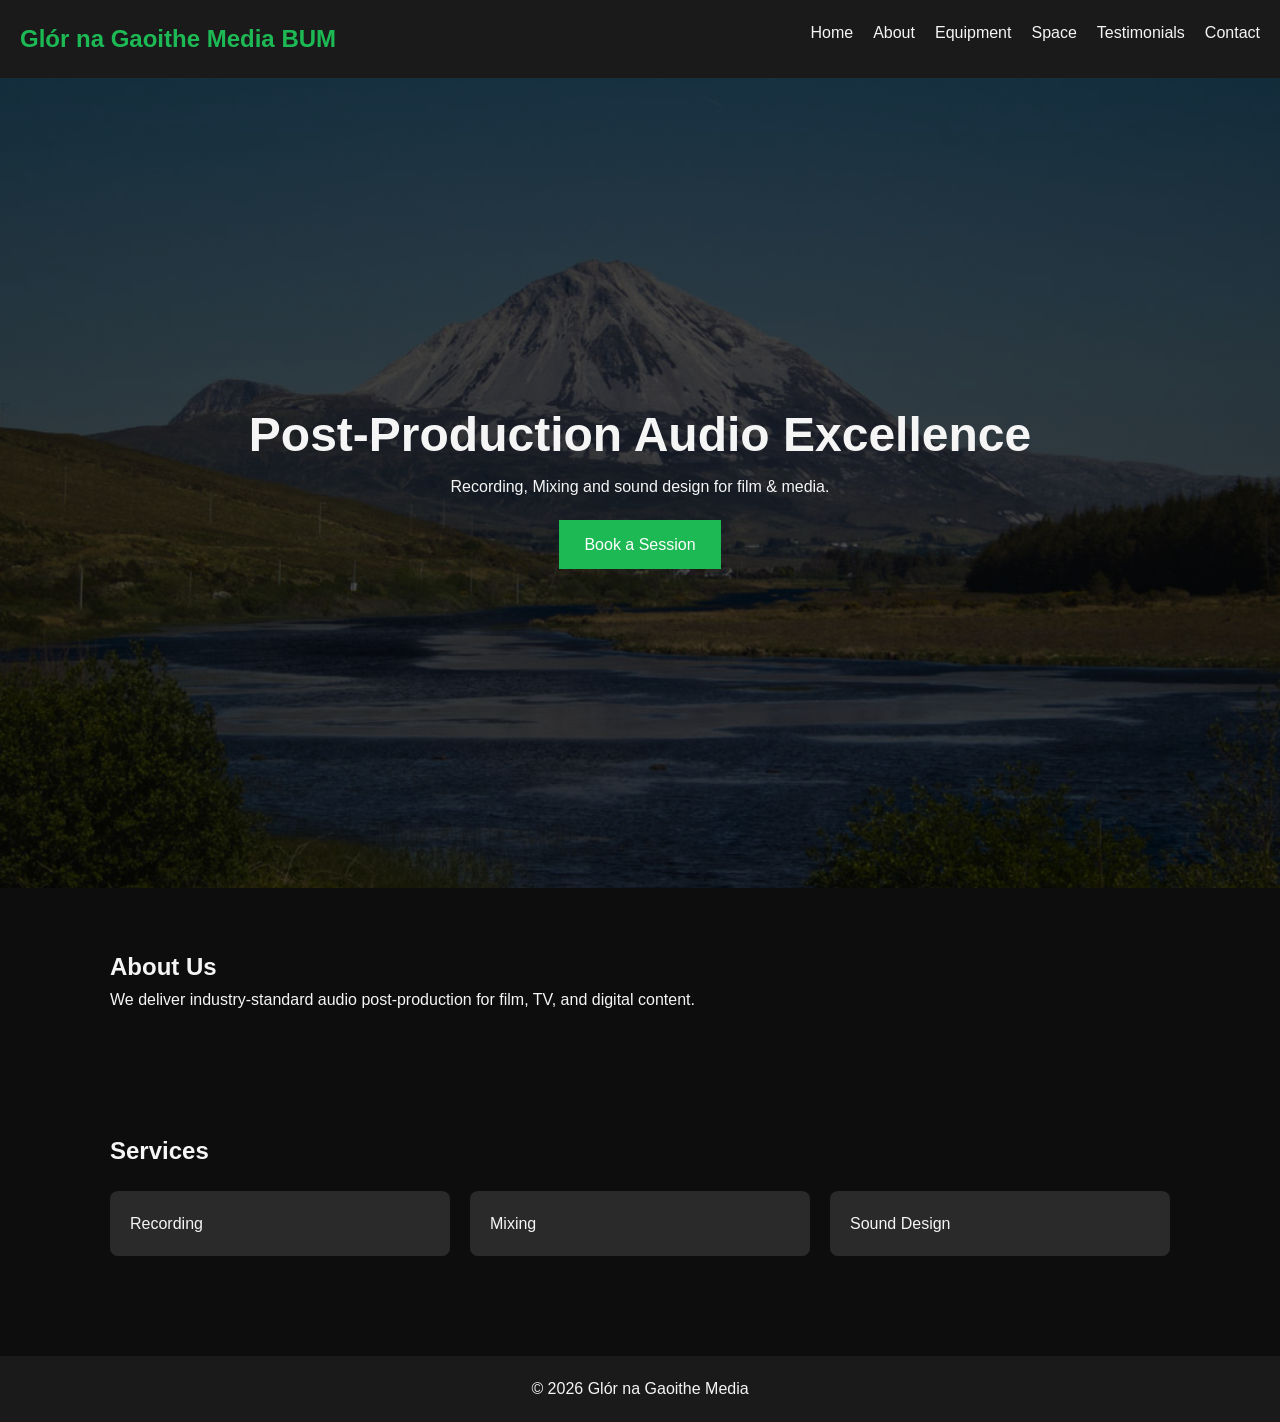
==== index.html @ 049912fe "Add files via upload" ====
<!DOCTYPE html>
<html lang="en">



<head>
  <meta charset="UTF-8">
  <title>HOME</title>
  <link rel="stylesheet" href="styles.css">
  <script src="config.js"></script>
</head>
<body>

<nav>
  <h1 class="company-name"></h1>
  <ul>
    <li><a href="index.html">Home</a></li>
    <li><a href="about.html">About</a></li>
    <li><a href="equipment.html">Equipment</a></li>
    <li><a href="space.html">Space</a></li>
    <li><a href="testimonials.html">Testimonials</a></li>
    <li><a href="contact.html">Contact</a></li>
  </ul>
</nav>

<header class="hero">
  <div>
    <h2>Post-Production Audio Excellence</h2>
    <p>Recording, Mixing and sound design for film & media.</p>
    <a href="contact.html" class="btn">Book a Session</a>
  </div>
</header>

<section>
  <h2>About Us</h2>
  <p>We deliver industry-standard audio post-production for film, TV, and digital content.</p>
</section>

<section>
  <h2>Services</h2>
  <div class="grid">
    <div class="card">Recording</div>
    <div class="card">Mixing</div>
    <div class="card">Sound Design</div>
  </div>
</section>

<footer>
  <p class="copyright"></p>
</footer>

</body>
</html>
---- styles.css ----
:root {
  --bg: #0d0d0d;
  --primary: #1db954;
  --text: #f5f5f5;
  --secondary: #1a1a1a;
  --accent: #2a2a2a;
}

* {
  margin: 0;
  padding: 0;
  box-sizing: border-box;
  font-family: 'Arial', sans-serif;
}

body {
  background: var(--bg);
  color: var(--text);
  line-height: 1.6;
}

/* NAVBAR */
nav {
  display: flex;
  justify-content: space-between;
  padding: 20px;
  background: var(--secondary);
  position: sticky;
  top: 0;
}

nav h1 {
  color: var(--primary);
}

nav ul {
  display: flex;
  list-style: none;
  gap: 20px;
}

nav a {
  color: var(--text);
  text-decoration: none;
  transition: 0.3s;
}

nav a:hover {
  color: var(--primary);
}

/* HERO */
.hero {
  height: 90vh;
  display: flex;
  justify-content: center;
  align-items: center;
  text-align: center;
  background: linear-gradient(rgba(0,0,0,0.7), rgba(0,0,0,0.7)),
              url('images/mount-errigal.jpg') center/cover no-repeat;
}

.hero h2 {
  font-size: 3rem;
}

.btn {
  display: inline-block;
  text-decoration: none;
  text-align: center;
  margin-top: 20px;
  padding: 12px 25px;
  background: var(--primary);
  border: none;
  color: white;
  cursor: pointer;
  transition: 0.3s;
}

.btn:hover {
  background: #17a74a;
}

/* SECTIONS */
section {
  padding: 60px 20px;
  max-width: 1100px;
  margin: auto;
}

a.card {
  text-decoration: none;
  color: inherit;
  display: block;
}

.card {
  background: var(--accent);
  padding: 20px;
  margin-top: 20px;
  border-radius: 8px;
  cursor: pointer;
}

.card img {
  width: 100%;
  height: 180px;
  object-fit: cover;
  border-radius: 6px;
  margin-bottom: 10px;
  transition: transform 0.3s ease;
}

/* GRID */
.grid {
  display: grid;
  grid-template-columns: repeat(auto-fit, minmax(250px, 1fr));
  gap: 20px;
}

/* FOOTER */
footer {
  text-align: center;
  padding: 20px;
  background: var(--secondary);
  margin-top: 40px;
}
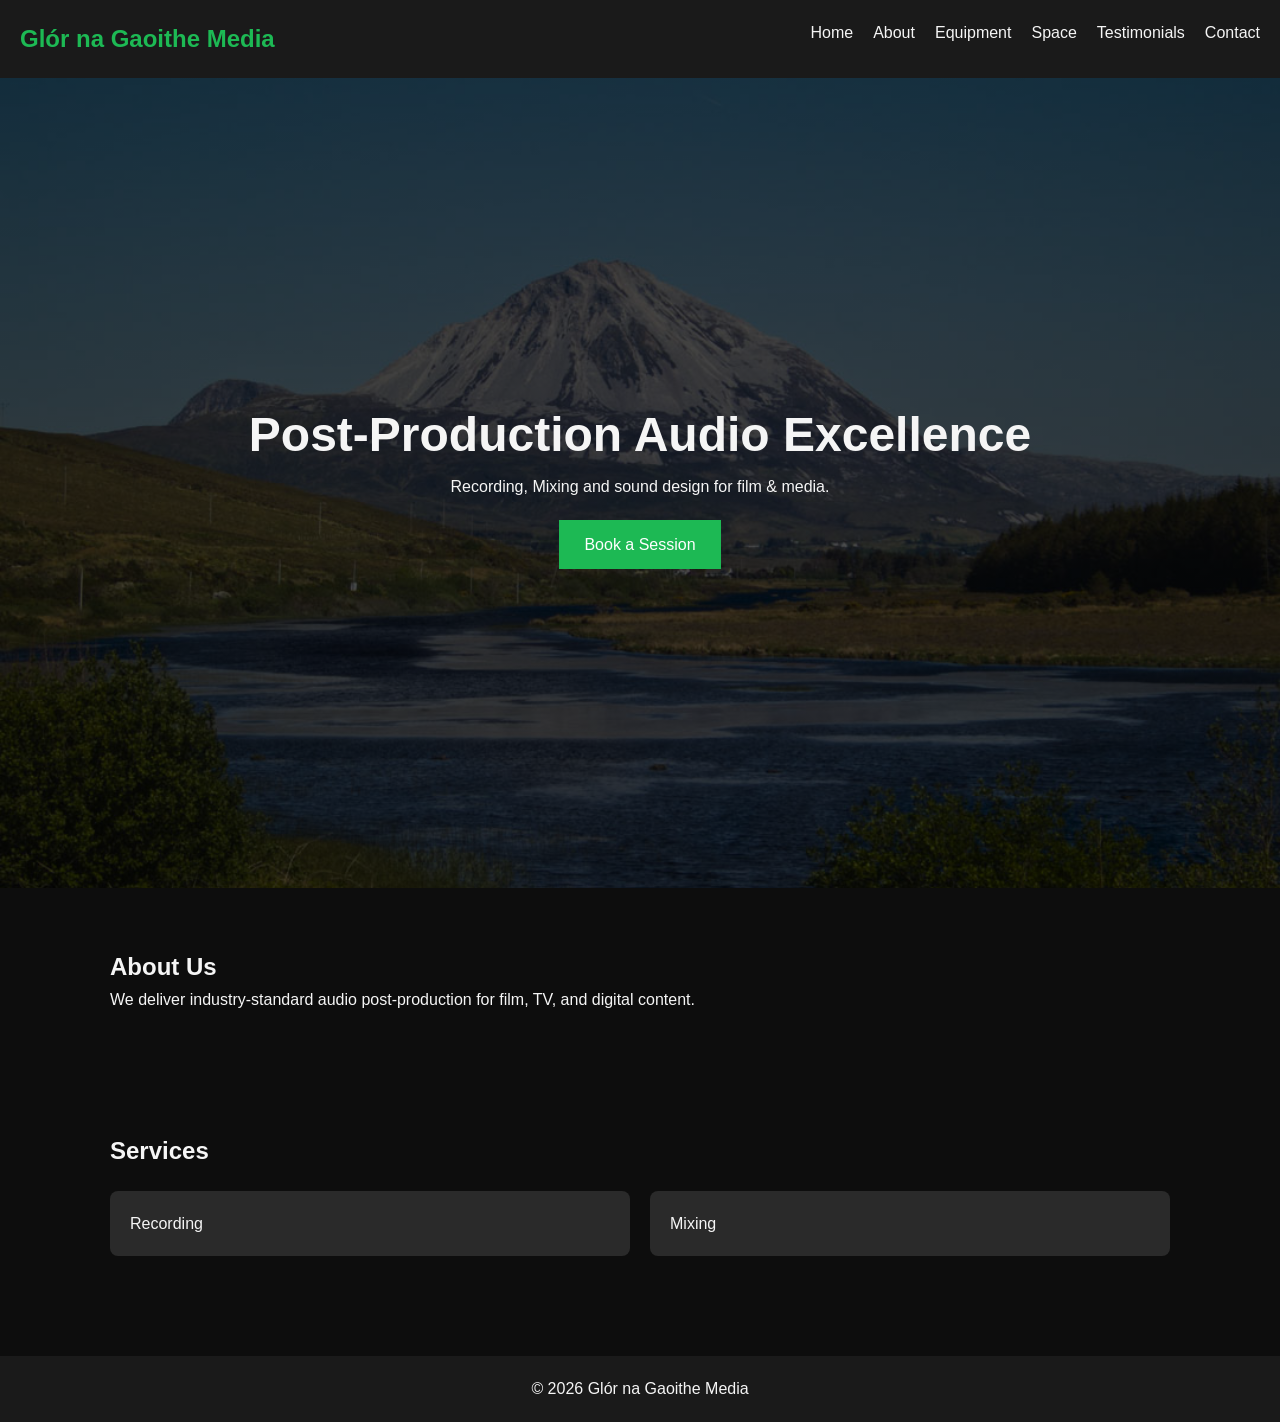
==== commit 88c2fc4a: "Adjustments" ====
--- a/index.html
+++ b/index.html
@@ -41,7 +41,6 @@
   <div class="grid">
     <div class="card">Recording</div>
     <div class="card">Mixing</div>
-    <div class="card">Sound Design</div>
   </div>
 </section>
 
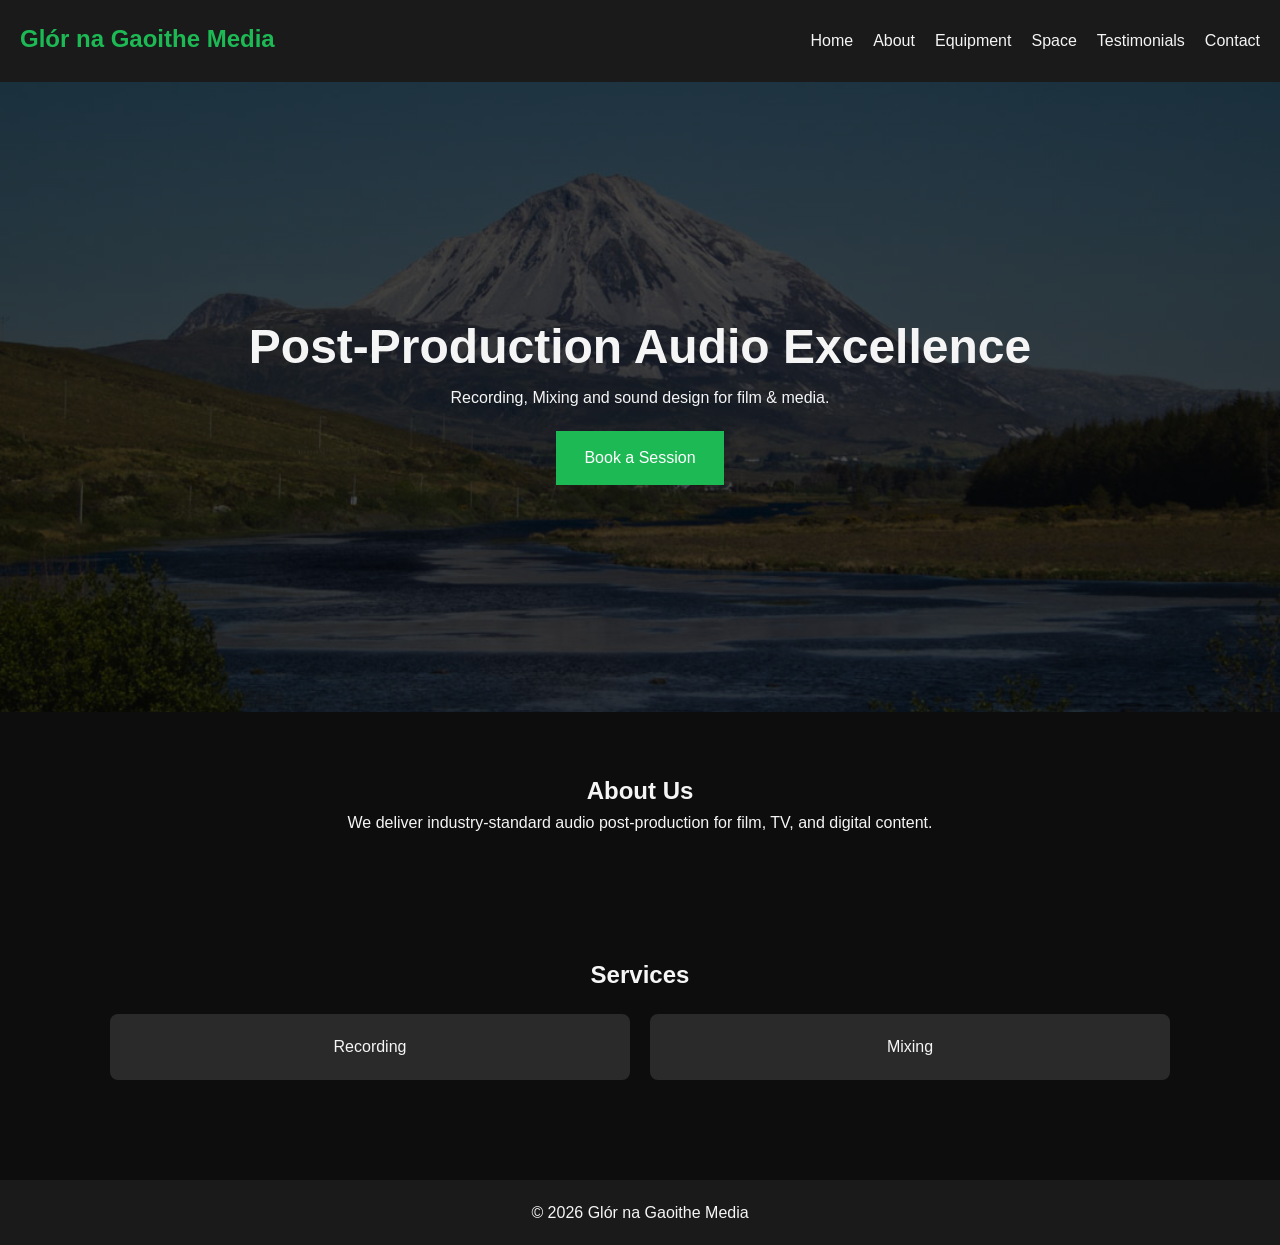
==== commit 57006d60: "Changes for mobile support" ====
--- a/index.html
+++ b/index.html
@@ -1,19 +1,29 @@
 <!DOCTYPE html>
 <html lang="en">
 
-
-
 <head>
   <meta charset="UTF-8">
+
+  <!-- Critical for mobile -->
+  <meta name="viewport" content="width=device-width, initial-scale=1.0">
+
   <title>HOME</title>
+
   <link rel="stylesheet" href="styles.css">
-  <script src="config.js"></script>
+  <script src="config.js" defer></script>
 </head>
+
 <body>
 
 <nav>
   <h1 class="company-name"></h1>
-  <ul>
+
+  <!-- Hamburger button -->
+  <button class="menu-toggle" id="menu-toggle">
+    ☰
+  </button>
+
+  <ul id="nav-menu">
     <li><a href="index.html">Home</a></li>
     <li><a href="about.html">About</a></li>
     <li><a href="equipment.html">Equipment</a></li>
@@ -48,5 +58,15 @@
   <p class="copyright"></p>
 </footer>
 
+<!-- Tiny JS for menu -->
+<script>
+  const toggle = document.getElementById("menu-toggle");
+  const menu = document.getElementById("nav-menu");
+
+  toggle.addEventListener("click", () => {
+    menu.classList.toggle("active");
+  });
+</script>
+
 </body>
 </html>
--- a/styles.css
+++ b/styles.css
@@ -1,4 +1,5 @@
-:root {
+:root 
+{
   --bg: #0d0d0d;
   --primary: #1db954;
   --text: #f5f5f5;
@@ -6,103 +7,146 @@
   --accent: #2a2a2a;
 }
 
-* {
+* 
+{
   margin: 0;
   padding: 0;
   box-sizing: border-box;
   font-family: 'Arial', sans-serif;
 }
 
-body {
+html 
+{
+  scroll-behavior: smooth;
+}
+
+body 
+{
   background: var(--bg);
   color: var(--text);
   line-height: 1.6;
+  font-size: 16px;
+  overflow-x: hidden;
 }
 
 /* NAVBAR */
-nav {
+nav 
+{
   display: flex;
   justify-content: space-between;
   padding: 20px;
   background: var(--secondary);
   position: sticky;
   top: 0;
-}
-
-nav h1 {
+  z-index: 1000;
+}
+
+nav h1 
+{
   color: var(--primary);
 }
 
-nav ul {
+nav ul 
+{
   display: flex;
   list-style: none;
   gap: 20px;
 }
 
-nav a {
+nav a 
+{
   color: var(--text);
   text-decoration: none;
   transition: 0.3s;
-}
-
-nav a:hover {
+  padding: 8px 0;
+  display: inline-block;
+}
+
+nav a:hover 
+{
   color: var(--primary);
 }
 
+.company-name 
+{
+  max-width: 80%;
+  white-space: nowrap;
+  overflow: auto;
+  text-overflow: ellipsis;
+}
+
 /* HERO */
-.hero {
-  height: 90vh;
+.hero 
+{
+  min-height: 70vh;
   display: flex;
   justify-content: center;
   align-items: center;
   text-align: center;
+  padding: 40px 20px;
   background: linear-gradient(rgba(0,0,0,0.7), rgba(0,0,0,0.7)),
               url('images/mount-errigal.jpg') center/cover no-repeat;
 }
 
-.hero h2 {
+.hero h2 
+{
   font-size: 3rem;
 }
 
-.btn {
+/* BUTTON */
+.btn 
+{
   display: inline-block;
   text-decoration: none;
   text-align: center;
   margin-top: 20px;
-  padding: 12px 25px;
+  padding: 14px 28px;
   background: var(--primary);
   border: none;
   color: white;
   cursor: pointer;
   transition: 0.3s;
-}
-
-.btn:hover {
+  font-size: 1rem;
+}
+
+.btn:hover 
+{
   background: #17a74a;
 }
 
 /* SECTIONS */
-section {
+section 
+{
   padding: 60px 20px;
   max-width: 1100px;
   margin: auto;
-}
-
-a.card {
+  text-align: center; /* centers h2, p, buttons by default */
+}
+
+a.card 
+{
   text-decoration: none;
   color: inherit;
   display: block;
 }
 
-.card {
+.card 
+{
   background: var(--accent);
   padding: 20px;
   margin-top: 20px;
   border-radius: 8px;
   cursor: pointer;
-}
-
-.card img {
+  transition: transform 0.2s ease;
+}
+
+.card:active 
+{
+  transform: scale(0.98);
+}
+
+.card img 
+{
   width: 100%;
   height: 180px;
   object-fit: cover;
@@ -112,16 +156,126 @@
 }
 
 /* GRID */
-.grid {
+.grid 
+{
   display: grid;
   grid-template-columns: repeat(auto-fit, minmax(250px, 1fr));
   gap: 20px;
 }
 
 /* FOOTER */
-footer {
+footer 
+{
   text-align: center;
   padding: 20px;
   background: var(--secondary);
   margin-top: 40px;
+}
+
+/* ========================= */
+/* 📱 MOBILE STYLES */
+/* ========================= */
+
+@media (max-width: 768px) 
+{
+
+  body 
+  {
+    font-size: 15px;
+  }
+
+  /* NAVBAR */
+  nav 
+  {
+    flex-direction: column;
+    align-items: center;
+    gap: 10px;
+  }
+
+  nav ul 
+  {
+    flex-direction: column;
+    align-items: center;
+    gap: 10px;
+  }
+
+  .company-name 
+  {
+    font-size: 1.4rem; /* smaller on tablets and phones */
+  }
+  .responsive-img 
+  {
+    width: 100%;
+    height: auto;
+    max-width: 600px;
+    display: block;
+    margin: 20px auto;
+  }
+
+  /* HERO */
+  .hero h2 
+  {
+    font-size: 2rem;
+  }
+
+  /* CARDS */
+  .card 
+  {
+    padding: 15px;
+  }
+
+  .card img 
+  {
+    height: 160px;
+  }
+
+  /* PERFORMANCE: smaller image */
+  .hero 
+  {
+    background: linear-gradient(rgba(0,0,0,0.7), rgba(0,0,0,0.7)),
+                url('images/mount-errigal-small.jpg') center/cover no-repeat;
+  }
+}
+
+/* Extra small devices */
+@media (max-width: 480px) 
+{
+  .grid 
+  {
+    gap: 15px;
+  }
+}
+
+/* HAMBURGER BUTTON */
+.menu-toggle {
+  display: none;
+  font-size: 1.8rem;
+  background: none;
+  border: none;
+  color: var(--text);
+  cursor: pointer;
+}
+
+/* MOBILE NAV BEHAVIOUR */
+@media (max-width: 768px) {
+
+  .menu-toggle {
+    display: block;
+    position: absolute;
+    right: 20px;
+    top: 20px;
+  }
+
+  nav {
+    position: relative;
+  }
+
+  nav ul {
+    display: none;
+    width: 100%;
+  }
+
+  nav ul.active {
+    display: flex;
+  }
 }
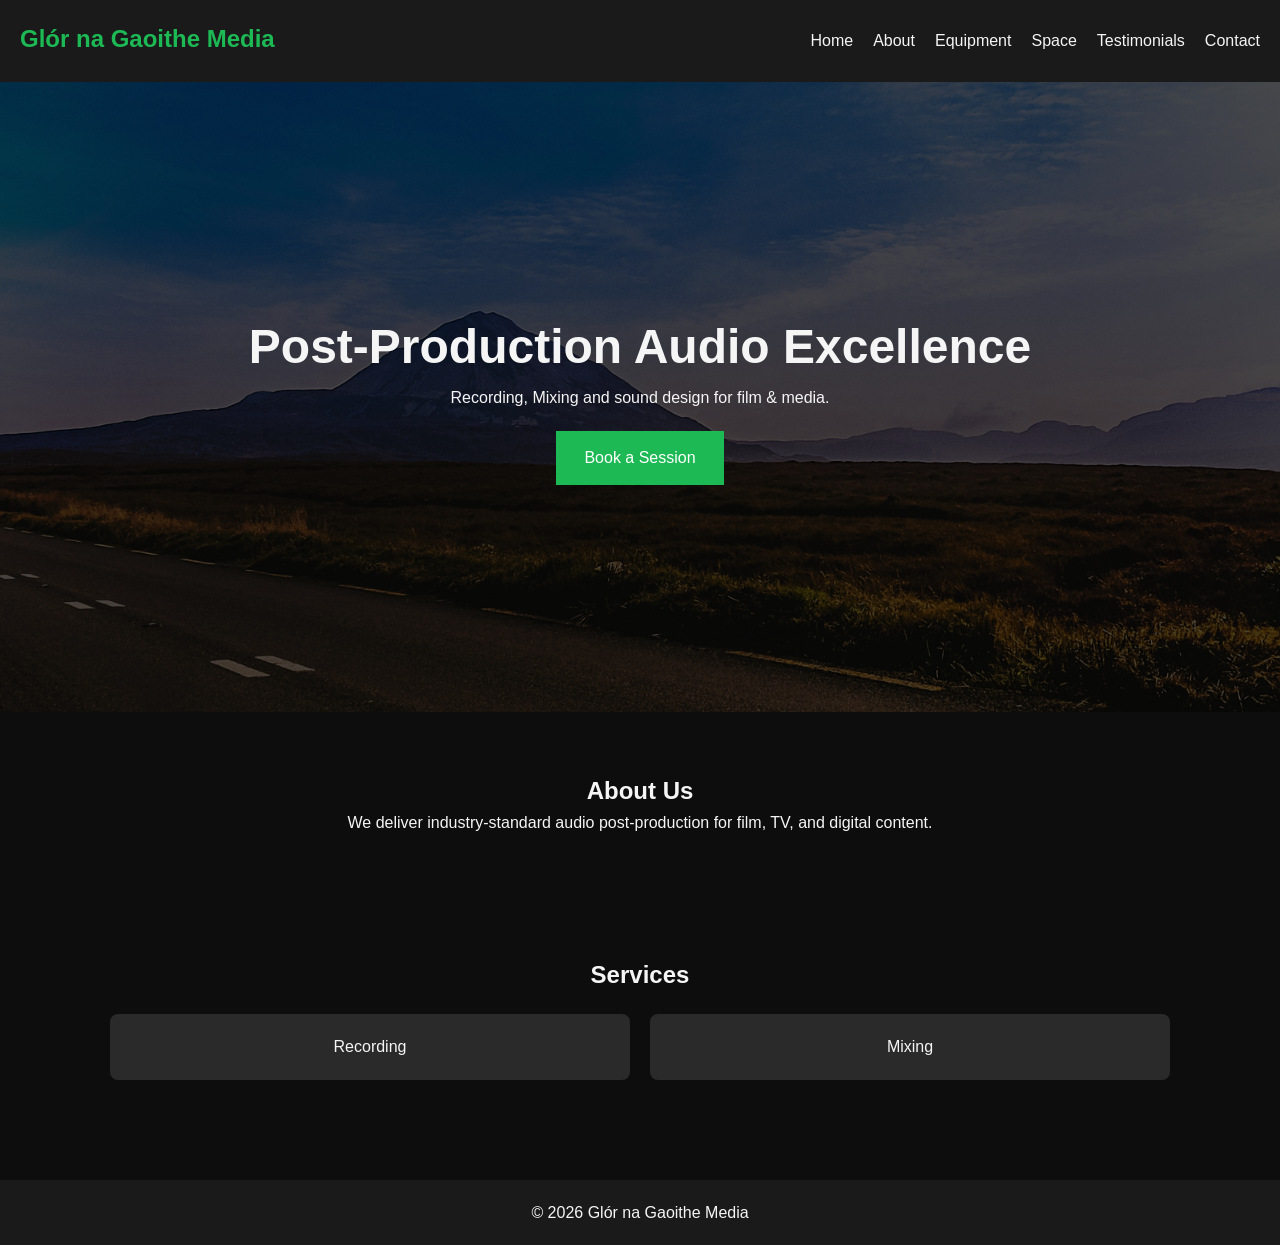
==== commit e3430d54: "Fixed mobile support, added some stock images and made contact details spam resistant" ====
--- a/index.html
+++ b/index.html
@@ -33,7 +33,7 @@
   </ul>
 </nav>
 
-<header class="hero">
+<header class="hero hero--home">
   <div>
     <h2>Post-Production Audio Excellence</h2>
     <p>Recording, Mixing and sound design for film & media.</p>
--- a/styles.css
+++ b/styles.css
@@ -84,8 +84,63 @@
   align-items: center;
   text-align: center;
   padding: 40px 20px;
-  background: linear-gradient(rgba(0,0,0,0.7), rgba(0,0,0,0.7)),
-              url('images/mount-errigal.jpg') center/cover no-repeat;
+  background-size: cover;
+  background-position: center;
+}
+
+/* Variations */
+.hero--home 
+{
+  background-image: linear-gradient(rgba(0,0,0,0.7), rgba(0,0,0,0.7)),
+                    url('images/home/mount_errigal_2.jpg');
+}
+
+.hero--about 
+{
+  background-image: linear-gradient(rgba(0,0,0,0.7), rgba(0,0,0,0.7)),
+                    url('images/about/focusrite_1.jpg');
+}
+
+.hero--equipment 
+{
+  background-image: linear-gradient(rgba(0,0,0,0.7), rgba(0,0,0,0.7)),
+                    url('images/logic_1.jpg');
+}
+
+.hero--space 
+{
+  background-image: linear-gradient(rgba(0,0,0,0.7), rgba(0,0,0,0.7)),
+                    url('images/space/mount_errigal_1.jpg');
+}
+.hero--testimonials 
+{
+  background-image: linear-gradient(rgba(0,0,0,0.7), rgba(0,0,0,0.7)),
+                    url('images/testimonials/booth_1.jpg');
+}
+.hero--equipment_protools 
+{
+  background-image: linear-gradient(rgba(0,0,0,0.7), rgba(0,0,0,0.7)),
+                    url('images/equipment/avid_pro_tools_system.jpg');
+}
+.hero--equipment_mic
+{
+  background-image: linear-gradient(rgba(0,0,0,0.7), rgba(0,0,0,0.7)),
+                    url('images/equipment/neumann_u87_microphone.jpg');
+}
+.hero--equipment_monitors
+{
+  background-image: linear-gradient(rgba(0,0,0,0.7), rgba(0,0,0,0.7)),
+                    url('images/equipment/genelec_monitors.jpg');
+}
+.hero--equipment_booth
+{
+  background-image: linear-gradient(rgba(0,0,0,0.7), rgba(0,0,0,0.7)),
+                    url('images/equipment/recording_booth.jpg');
+}
+.hero--contact
+{
+  background-image: linear-gradient(rgba(0,0,0,0.7), rgba(0,0,0,0.7)),
+                    url('images/contact/mic_1.jpg');
 }
 
 .hero h2 
@@ -230,11 +285,11 @@
   }
 
   /* PERFORMANCE: smaller image */
-  .hero 
+  /* .hero 
   {
     background: linear-gradient(rgba(0,0,0,0.7), rgba(0,0,0,0.7)),
                 url('images/mount-errigal-small.jpg') center/cover no-repeat;
-  }
+  } */
 }
 
 /* Extra small devices */
